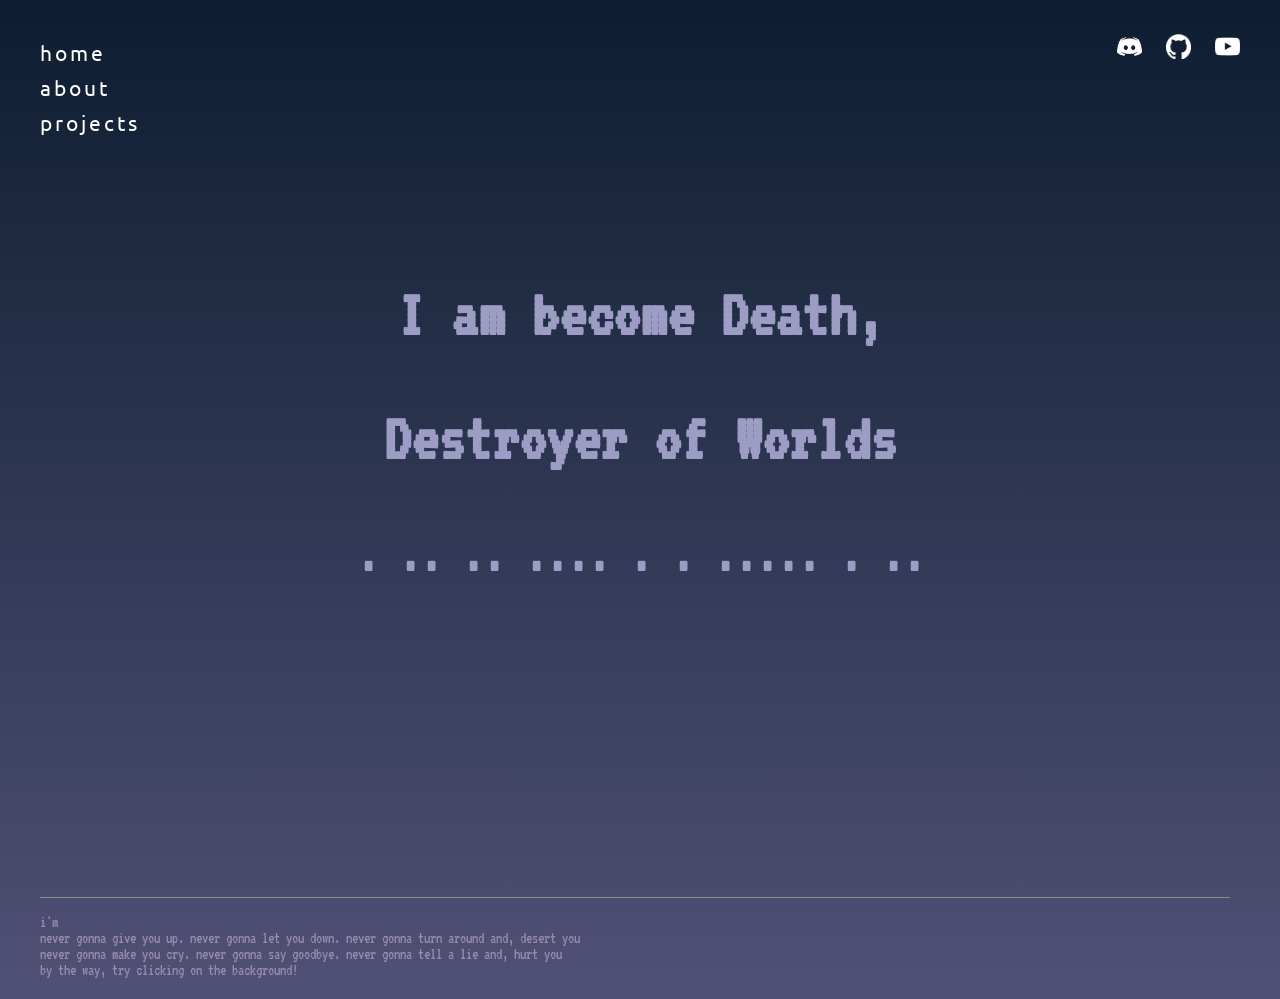
==== home/index.html @ e9d72d1a "Add files via upload" ====
<!DOCTYPE html>

<html>
    <head>
        <link href="styles.css" rel="stylesheet"/>
        <link rel="preconnect" href="https://fonts.googleapis.com">
        <link rel="preconnect" href="https://fonts.gstatic.com" crossorigin>
        <link href="https://fonts.googleapis.com/css2?family=Ubuntu:wght@300&family=VT323&display=swap" rel="stylesheet">
        <script src="script.js"></script>
    </head>

    <body id="body">
        <div class="meteor-shower" id="meteor-shower"> 
            <div class="star"></div>
            <div class="star"></div>
            <div class="star"></div>
            <div class="star"></div>
            <div class="star"></div>
            <div class="star"></div>
            <div class="star"></div>
            <div class="star"></div>
            <div class="star"></div>
            <div class="star"></div>
            <div class="star"></div>
            <div class="star"></div>
            <div class="star"></div>
            <div class="star"></div>
            <div class="star"></div>
        </div>

        <div class="content">
            <nav class="navbar">
                <ul>
                    <li>
                        <a href="http://www.silkhyacinth.com/home/">home</a>
                    </li>
                    <li>
                        <a href="http://www.silkhyacinth.com/about/">about</a>
                    </li>
                    <li>
                        <a href="http://www.silkhyacinth.com/projects/">projects</a>
                    </li>
                </ul>
            </nav>

            <nav class="socials">
                <ul>
                    <li class="socials-list">
                        <a href="https://discord.gg/EcqEd8ugRf" target="_blank">
                            <img width="25px" height="25px" src="logos/discord.png">
                        </a>
                    </li>
                    <li class="socials-list">
                        <a href="https://github.com/silk-hyacinth/" target="_blank">
                            <img width="25px" height="25px" src="logos/github.png">
                        </a>
                    </li>
                    <li class="socials-list">
                        <a href="https://www.youtube.com/channel/UCXII4_F8kYB2pgyQzclceDA" target="_blank">
                            <img width="25px" height="25px" src="logos/youtube.png">
                        </a>
                    </li>
                </ul>
            </nav>

            <div class="header">
                <h2>I am become Death,</h> <br>
                <h2>Destroyer of Worlds</h> <br>
                <h3>. .. .. .... . . ..... . ..</h3>
            </div>
        </div>

        <div class="footer">
            <div style="width:calc(100vw - 90px); height:1px; background:#8d8d8d;"></div>
            <div class="footer-text">
                <p>i'm <br> never gonna give you up. never gonna let you down. never gonna turn around and, desert you<br>never gonna make you cry. never gonna say goodbye. never gonna tell a lie and, hurt you <br> by the way, try clicking on the background!</p> 
            </div>


        </div>
    </body>
</html>
---- home/styles.css ----
html {
    height:111%;
    margin:0;
}

@media only screen and (max-width: 600px) {
  html {
    height:130%;
  }
}

body {
    margin:0;
    background: linear-gradient(to bottom, #0d1d31 0%,#515175 100%);
    min-height:100;
    background-repeat: no-repeat;

    align-items:center;
}

li {
    list-style-type: none;
    margin-bottom: 8px;
}

a {
    color: #fff;
    text-decoration: none;
}

a:hover {
    color:pink
}

.content {
    align-self: left;
    margin-top:2vh;
    margin-left:0px;
    margin-right:0px;

}

.navbar {
    display:inline;
    float:left;
    position: relative;
    color: #fff;
    font-family: 'Ubuntu', sans-serif;
    font-size:21px;
    letter-spacing:3px;
    width:40%;
}

.socials {
    display:inline;
    float:right;
    position:relative;
    width:40%;
    top:0;
    right:40px;
    text-align:right;
}

.socials-list {
  display: inline;
  margin-left:20px;
}

.header {
    font-size: 45px;
    font-family: 'VT323', monospace;
    color:#9c9cc5;
    position:absolute;
    top: calc(50vh - 5em);
    width:100%;
    text-align:center;
    margin-left:0;
}

.footer {
    position:absolute;
    top:calc(100vh - 3px);
    padding-left:40px;
}

.footer-text {
  color:#968baf;
  font-family: 'VT323', monospace;
}

.meteor-shower {
    position: fixed;
    justify-content: center;
    top: 0;
    left: 0;
    width: 100%;
    height: 120%;
    transform:rotate(-10deg);
    pointer-events: none;
}

.star, .shooting-star {
    --star-tail-length: 6em;
    --star-tail-height: 2px;
    --star-width: calc(var(--star-tail-length) / 6);
    --fall-duration: 7s;
    --tail-fade-duration: var(--fall-duration);


    position: absolute;
    top: var(--top-offset);
    left: 0;
    width: var(--star-tail-length); /* how long the tail is */
    height: var(--star-tail-height);
    color: var(--star-color);
    
    border-radius: 50%;
    filter: drop-shadow(0 0 6px currentColor);

    animation: fall var(--fall-duration) var(--fall-delay) linear infinite, tail var(--tail-fade-duration) var(--fall-delay) ease-out infinite;
}

.star {
    background: linear-gradient(45deg, currentColor, transparent);
    transform: translate3d(calc(108vw + 5em), 0, 0);
    --direction: -30em;
    --star-color: rgb(135, 174, 224);
}

.shooting-star {
    --fall-duration: 3s;
    --star-tail-length: 12em;
    background: linear-gradient(45deg, transparent, currentColor);
    transform: translate3d(calc(-20vw - 50px), 0, 0);
    --fall-delay: 0s;
    --top-offset: 10em;
    --direction: 110vw;
    --star-color: rgb(223, 192, 134);
    animation: fall var(--fall-duration) var(--fall-delay) linear, tail-shooting var(--fall-duration) linear;
}

.star::before, .star::after, .shooting-star::before, .shooting-star::after {
    position: absolute;
    content: "";
    width: var(--star-width);
    top: 0;
    height:100%;
    background: linear-gradient(45deg, transparent, currentColor, transparent);
    border-radius: inherit;
    animation: blink 2s ease-in-out infinite;
}

.star::before  {
  transform: rotate(35deg);
  left: calc(var(--star-width) / -2);

}
.star::after{
  transform: rotate(-55deg);
  left: calc(var(--star-width) / -2);

  
}
.shooting-star::before {
  transform: rotate(35deg);
  left: calc(var(--star-tail-length) - var(--star-width) / 2);
}

.shooting-star::after {
  transform: rotate(-55deg);
  left: calc(var(--star-tail-length) - var(--star-width) / 2);
}

.star:nth-child(1) {
    --star-tail-length: 6.97em;
    --top-offset: 20.52vh;
    --fall-duration: 8.485s;
    --fall-delay: 5.598s;
  }
  .star:nth-child(2) {
    --star-tail-length: 6.72em;
    --top-offset: 64.82vh;
    --fall-duration: 8.5s;
    --fall-delay: 2.333s;
  }
  .star:nth-child(3) {
    --star-tail-length: 5.95em;
    --top-offset: 12.04vh;
    --fall-duration: 9.804s;
    --fall-delay: 4.624s;
  }
  .star:nth-child(4) {
    --star-tail-length: 6.14em;
    --top-offset: 3.01vh;
    --fall-duration: 6.945s;
    --fall-delay: 8.599s;
  }
  .star:nth-child(5) {
    --star-tail-length: 7.45em;
    --top-offset: 82.56vh;
    --fall-duration: 7.436s;
    --fall-delay: 8.472s;
  }
  .star:nth-child(6) {
    --star-tail-length: 7.06em;
    --top-offset: 47.6vh;
    --fall-duration: 8.838s;
    --fall-delay: 6.888s;
  }
  .star:nth-child(7) {
    --star-tail-length: 7.26em;
    --top-offset: 57.67vh;
    --fall-duration: 5.565s;
    --fall-delay: 7.346s;
  }
  .star:nth-child(8) {
    --star-tail-length: 5.19em;
    --top-offset: 11.33vh;
    --fall-duration: 7.464s;
    --fall-delay: 6.079s;
  }
  .star:nth-child(9) {
    --star-tail-length: 5.97em;
    --top-offset: 46.22vh;
    --fall-duration: 9.935s;
    --fall-delay: 2.293s;
  }
  .star:nth-child(10) {
    --star-tail-length: 7.06em;
    --top-offset: 39.09vh;
    --fall-duration: 5.236s;
    --fall-delay: 9.454s;
  }
  .star:nth-child(11) {
    --star-tail-length: 6.57em;
    --top-offset: 39.22vh;
    --fall-duration: 8.621s;
    --fall-delay: 6.074s;
  }
  .star:nth-child(12) {
    --star-tail-length: 5em;
    --top-offset: 3.09vh;
    --fall-duration: 8.904s;
    --fall-delay: 4.617s;
  }
  .star:nth-child(13) {
    --star-tail-length: 5.08em;
    --top-offset: 73.11vh;
    --fall-duration: 9.757s;
    --fall-delay: 3.2s;
  }
  .star:nth-child(14) {
    --star-tail-length: 5.23em;
    --top-offset: 76.83vh;
    --fall-duration: 9.764s;
    --fall-delay: 2.191s;
  }
  .star:nth-child(15) {
    --star-tail-length: 7.32em;
    --top-offset: 87.48vh;
    --fall-duration: 8.021s;
    --fall-delay: 0.308s;
  }
  .star:nth-child(16) {
    --star-tail-length: 7.23em;
    --top-offset: 1.18vh;
    --fall-duration: 10.355s;
    --fall-delay: 2.351s;
  }
  .star:nth-child(17) {
    --star-tail-length: 7.28em;
    --top-offset: 61.67vh;
    --fall-duration: 8.016s;
    --fall-delay: 3.564s;
  }
  .star:nth-child(18) {
    --star-tail-length: 5.82em;
    --top-offset: 97.39vh;
    --fall-duration: 6.722s;
    --fall-delay: 9.924s;
  }
  .star:nth-child(19) {
    --star-tail-length: 6.82em;
    --top-offset: 19.1vh;
    --fall-duration: 9.173s;
    --fall-delay: 1.57s;
  }
  .star:nth-child(20) {
    --star-tail-length: 6.18em;
    --top-offset: 74.02vh;
    --fall-duration: 8.547s;
    --fall-delay: 5.423s;
  }



@keyframes fall {
    to {
        transform: translate3d(var(--direction), 0, 0);
    }
}

@keyframes blink {
    50% {
        opacity: 0.6
    }
}

@keyframes tail {
    0%, 15% {
        width: calc(var(--star-tail-length) / 3);
        opacity: 0.6;
    }
    30%, 55% {
        width: var(--star-tail-length);
        opacity: 1;
    }
    70%, 80% {
        width: calc(var(--star-tail-length) / 4);
        opacity: 0.6;
    }
    100% {
        width: 0;
        opacity: 0;
    }
}

@keyframes tail-shooting {
  0% {
    opacity: 0;
  }
  90% {
    opacity: 1;
  }
}

::-webkit-scrollbar {
  width: 10px;
}

::-webkit-scrollbar-track {
  background: linear-gradient(to bottom, #0d1d31 0%,#515175 100%);
}

::-webkit-scrollbar-thumb {
  background: #6b6197;
}

::-webkit-scrollbar-thumb:hover {
  background: #4c3c57;
}
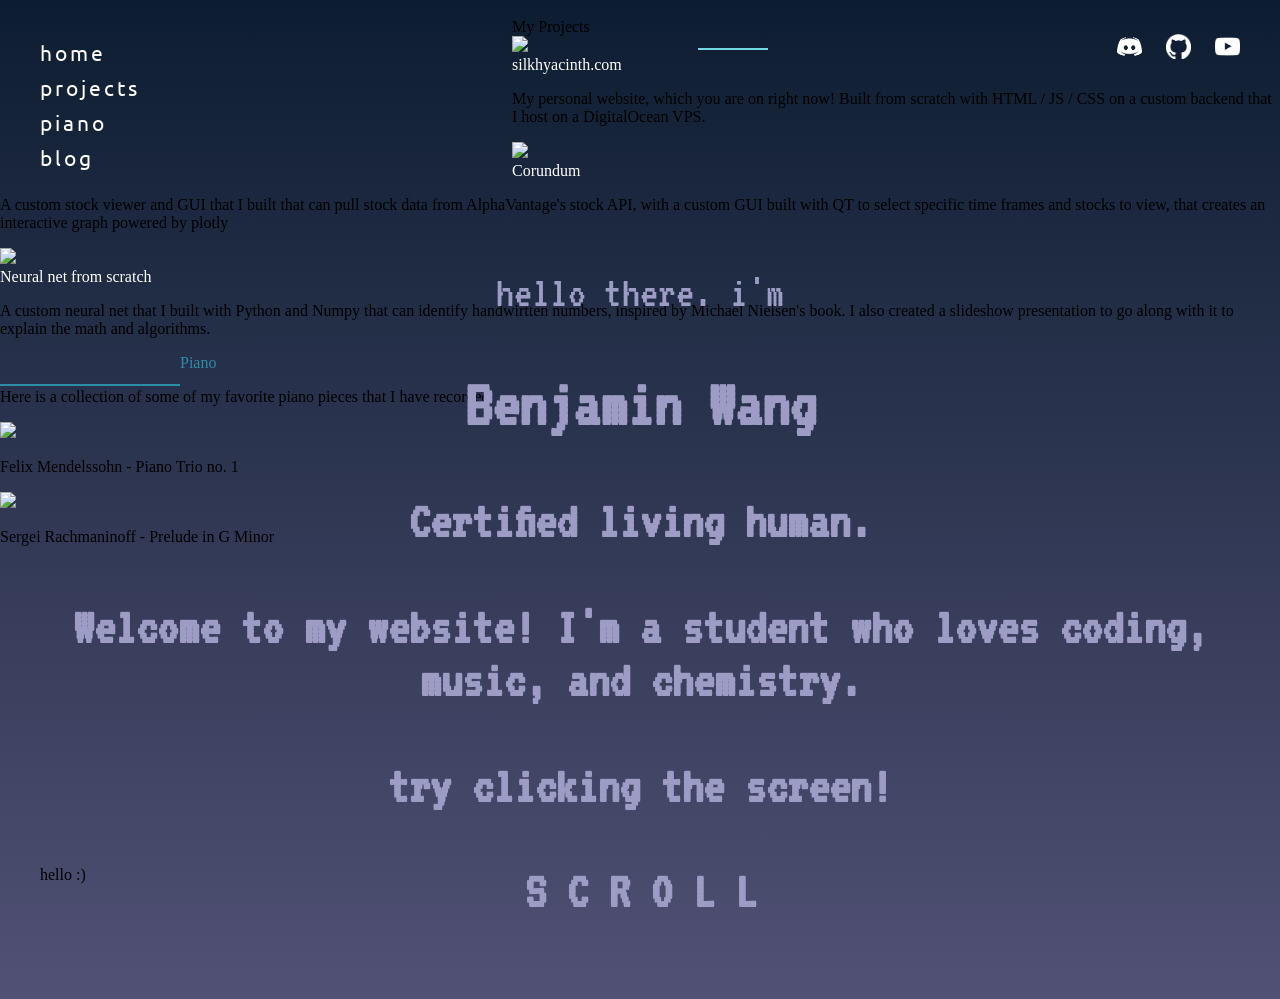
==== commit 31f28fbe: "Update index.html" ====
--- a/home/index.html
+++ b/home/index.html
@@ -11,21 +11,15 @@
 
     <body id="body">
         <div class="meteor-shower" id="meteor-shower"> 
-            <div class="star"></div>
-            <div class="star"></div>
-            <div class="star"></div>
-            <div class="star"></div>
-            <div class="star"></div>
-            <div class="star"></div>
-            <div class="star"></div>
-            <div class="star"></div>
-            <div class="star"></div>
-            <div class="star"></div>
-            <div class="star"></div>
-            <div class="star"></div>
-            <div class="star"></div>
-            <div class="star"></div>
-            <div class="star"></div>
+            <div class="star" id="star"></div>
+            <div class="star" id="star"></div>
+            <div class="star" id="star"></div>
+            <div class="star" id="star"></div>
+            <div class="star" id="star"></div>
+            <div class="star" id="star"></div>
+            <div class="star" id="star"></div>
+            <div class="star" id="star"></div>
+            <div class="star" id="star"></div>
         </div>
 
         <div class="content">
@@ -35,10 +29,13 @@
                         <a href="http://www.silkhyacinth.com/home/">home</a>
                     </li>
                     <li>
-                        <a href="http://www.silkhyacinth.com/about/">about</a>
+                        <a href="#projects">projects</a>
                     </li>
                     <li>
-                        <a href="http://www.silkhyacinth.com/projects/">projects</a>
+                        <a href="#piano">piano</a>
+                    </li>
+                    <li>
+                        <a href="http://www.silkhyacinth.com/blog/">blog</a>
                     </li>
                 </ul>
             </nav>
@@ -64,19 +61,98 @@
             </nav>
 
             <div class="header">
-                <h2>I am become Death,</h> <br>
-                <h2>Destroyer of Worlds</h> <br>
-                <h3>. .. .. .... . . ..... . ..</h3>
+                <div class="leftalign">
+                    <p class="hi">hello there. i'm</p>
+                    <h2 class="headern">Benjamin Wang</h> <br>
+                    <h3 class="headerh">Certified living human.</h3>
+                    <h3 class="headerp">
+                        Welcome to my website! I'm a student who loves coding, music, and chemistry.<br><br>try clicking the screen!</h3>
+                    <h3 class="scroll">S C R O L L</h3>
+                    <div class="line"></div>
+                </div>
+            </div>
+
+            <div class="projects" id="projects">
+
+                <div class="projectcontainer">
+                    <div class="leftalign">
+                        <h class="sectionheading">My Projects</h>
+                        <div style="height:2px;background-color:#70d8e6;width:70px;float:right;margin-top:30px"></div>
+                    </div>
+                    <div></div>
+                    <div class="gridimage">
+                        <a href="http://silkhyacinth.com/">
+                            <img src="images/website.png">
+                        </a>
+                    </div>
+                    <div class="gridtextwrapper">
+                        <div class="gridtitle">
+                            <a href="http://silkhyacinth.com/">silkhyacinth.com</a>
+                        </div>
+                        <div class="griddescription">
+                            <p>My personal website, which you are on right now! Built from scratch with HTML / JS / CSS on a custom backend that I host on a DigitalOcean VPS.</p>
+                        </div>
+
+                    </div>
+
+                    <div class="gridimage">
+                        <a href="https://github.com/silk-hyacinth/corundum">
+                            <img src="images/corundum.png">
+                        </a>
+                    </div>
+                    <div class="gridtextwrapper">
+                        <div class="gridtitle">
+                            <a href="https://github.com/silk-hyacinth/corundum">Corundum</a>
+                        </div>
+                        <div class="griddescription">
+                            <p>A custom stock viewer and GUI that I built that can pull stock data from AlphaVantage's stock API, with a custom GUI built with QT to select specific time frames and stocks to view, that creates  an interactive graph powered by plotly</p>
+                        </div>
+                    </div>
+
+                    <div class="gridimage">
+                        <a href="https://github.com/silk-hyacinth/neuralnet-python3-customized/tree/main">
+                            <img src="images/net.png">
+                        </a>
+                        
+                    </div>
+                    <div class="gridtextwrapper">
+                        <div class="gridtitle">
+                            <a href="https://github.com/silk-hyacinth/neuralnet-python3-customized/tree/main">Neural net from scratch</a>
+                        </div>
+                        <div class="griddescription">
+                            <p>A custom neural net that I built with Python and Numpy that can identify handwirtten numbers, inspired by Michael Nielsen's book. I also created a slideshow presentation to go along with it to explain the math and algorithms.</p>
+                        </div>
+                    </div>
+
+                    <div></div>
+                    <div id="piano" class="rightalign">
+                        <h style="color:rgb(45, 140, 168)"class="sectionheading">Piano</h>
+                        <div style="height:2px;background-color:rgb(45, 140, 168);width:180px;float:left;margin-top:30px"></div>
+                        <p class="griddescription">Here is a collection of some of my favorite piano pieces that I have recorded</p>
+                    </div>
+                    <div class="gridimage">
+                        <a style="color:rgba(45, 139, 168, 0.616)" href="https://youtu.be/cWHGgWZbMdI">
+                            <img src="images/mq2.webp">
+                        </a>
+                        <p class="griddescription">Felix Mendelssohn - Piano Trio no. 1</p>
+                    </div>
+                    <div class="gridimage">
+                        <a style="color:rgba(45, 139, 168, 0.616)" href="https://youtu.be/u1muA1nHxYc">
+                            <img src="images/rach.webp">
+                        </a>
+                        <p class="griddescription">Sergei Rachmaninoff - Prelude in G Minor</p>
+                    </div>
+                </div>
+
+            </div>
+
+
+            <div class="footer">
+                <p style="position:fixed;bottom:0" class="griddescription">hello :)</p>
             </div>
         </div>
 
-        <div class="footer">
-            <div style="width:calc(100vw - 90px); height:1px; background:#8d8d8d;"></div>
-            <div class="footer-text">
-                <p>i'm <br> never gonna give you up. never gonna let you down. never gonna turn around and, desert you<br>never gonna make you cry. never gonna say goodbye. never gonna tell a lie and, hurt you <br> by the way, try clicking on the background!</p> 
-            </div>
 
 
-        </div>
     </body>
 </html>
